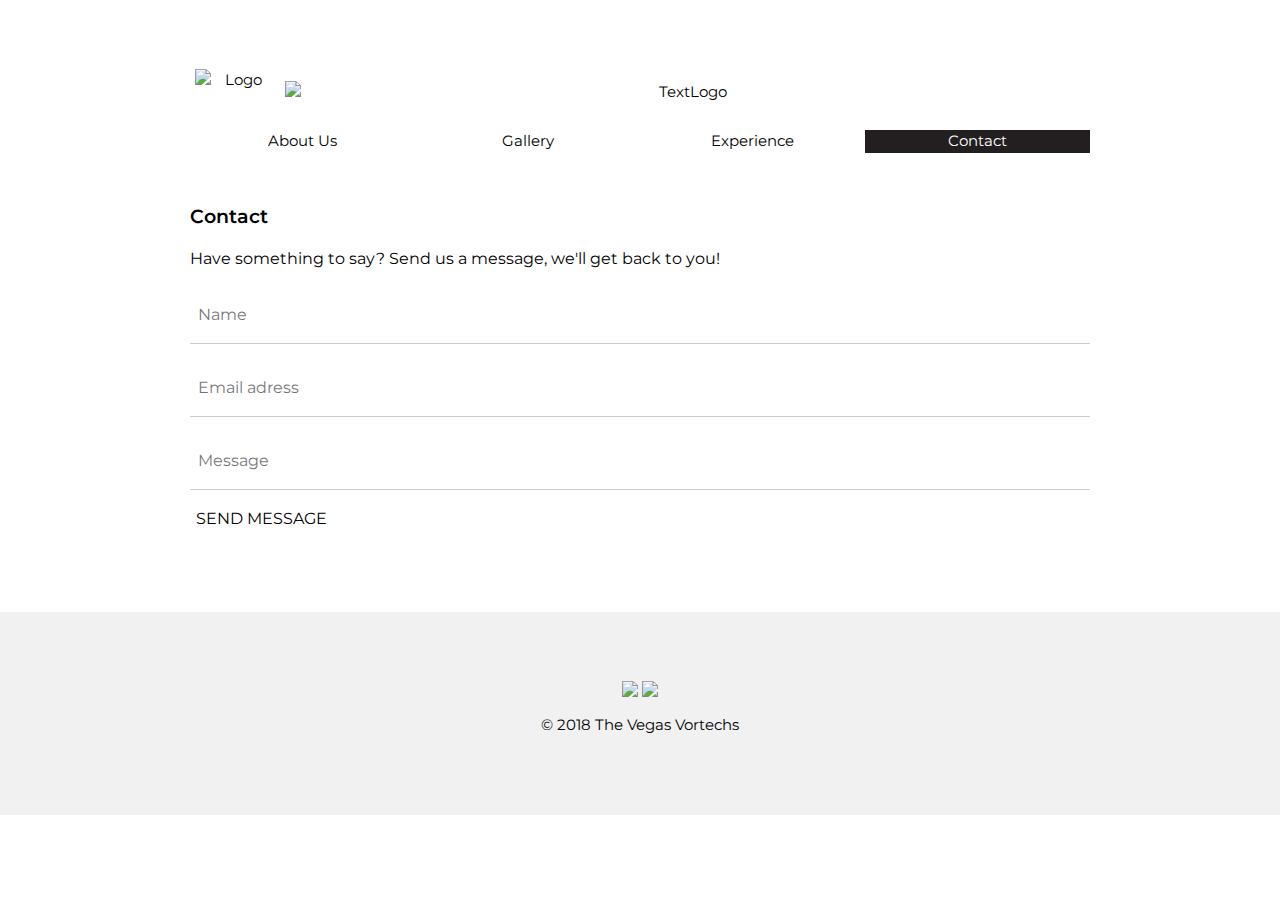
==== contact.html @ c932357c "Add files via upload" ====
<!DOCTYPE html>
<html>
<title>Vegas Vortechs</title>
<meta charset="UTF-8">
<meta name="viewport" content="width=device-width, initial-scale=1">
<link href="https://fonts.googleapis.com/css?family=Montserrat:400,500,600,700" rel="stylesheet">
<link rel="stylesheet" href="style.css">
<link rel="shortcut icon" href="favicons.png">
<link rel="stylesheet" href="https://cdnjs.cloudflare.com/ajax/libs/font-awesome/4.7.0/css/font-awesome.min.css">

<style>
body,p,h1,h2,h3,h4,h5,h6 {font-family: "Montserrat", sans-serif}
h3 { font-weight: 600;margin-bottom: 0;}
</style>
<body>
<div class="container padding-64">
<div class="content center images">
    <a href="index.html">
<img class="topimg topimg1" src="images/Logo.png" alt="Logo" style="width: 10%;">
<img class="topimg " src="images/text.png" alt="TextLogo" style="width: 90%;padding: 16.755px 5px;">
    </a>
</div>
<div class="content padding-16">
    <div class="row">
        <div class="column"><a class="nodec" href="about.html"><p class="center barthing">About Us</p></a></div>
        <div class="column"><a class="nodec" href="gallery.html"><p class="center barthing">Gallery</p></a></div>
        <div class="column"><a class="nodec" href="lessons.html"><p class="center barthing">Experience</p></a></div>
        <div class="column"><a class="nodec" href="contact.html"><p class="current center barthing">Contact</p></a></div>
    </div>
</div>

<div class="content">
    <h3>Contact</h3>
    <p>Have something to say? Send us a message, we'll get back to you!</p>
    <form action="action_page.php" method="post">
      <p><input class="input padding-16" type="text" placeholder="Name" name="name"></p>
      <p><input class="input padding-16" type="email" placeholder="Email adress" name="email"></p>
      <p><input class="input padding-16" type="text" placeholder="Message" name="message"></p>
      <p><button class="button white section" type="submit">SEND MESSAGE</button></p>
    </form>
</div>

</div>
  <footer class="padding-64 light-grey center" id="footer">
    <div class="">
        <a href="https://www.facebook.com/vegas.vortechs.14 "><img src="images/fb.png" class="media"></a>
        <a href="https://instagram.com/the_vegas_vortechs?utm_source=ig_profile_share&igshid=18ozrs42c6ci4 "><img src="images/ig.png" class="media"></a>
        <p style="font-size: 15px;">© 2018 The Vegas Vortechs</p>
      </div>
  </footer>
</body>
    
    
    
<script>

</script>
    
    
</html>
---- style.css ----
html{box-sizing:border-box}*,*:before,*:after{box-sizing:inherit}
html{-ms-text-size-adjust:100%;-webkit-text-size-adjust:100%}body{margin:0}
body, html {height: 100%}

p {font-size: 16px;}
h3 {font-size: 19px;}

/* My custom CSS */
.column {
    float: left;
    width: 25%;
    padding: 0px;
    height: 100%;
}

.columnsecond {
    float: right;
    width: 90%;
    padding: 25px;
    height: 106.66px;
    overflow: hidden;
}

.row:after {
    content: "";
    display: table;
    clear: both;
    height: auto;
}
.barthing {
    color: black;
    background-color: #fff;
    font-size: 15px;
}

.barthing:hover {
font-weight: bold;
color: white;
background-color: #231f20;
}

.current {
color: white;
background-color: #231f20;
}

.nodec {
      text-decoration:none;
}

.feature {
    width: 300px;
    height: auto;
    float: left;
}

.featureclothes {
    width: 300px;
    height: 280px;
    float: left;
}

.featuretruck {
    width: 450px;
    height: auto;
    float: left;
}

.mySlides {display:none}

/* Slideshow container */

/* The dots/bullets/indicators */
.dot {
  height: 15px;
  width: 15px;
  margin: 0 2px;
  background-color: #bbb;
  border-radius: 50%;
  display: inline-block;
  transition: background-color 0.6s ease;
}

.active {
  background-color: #717171;
}

.thumb {
    height: 200px;
    display: block;
    margin: auto;
}

.thumbboard {
    height: 500px;
    display: block;
    margin: auto;
}

.thumbwheel {
    height: 300px;
    display: block;
    margin: auto;
}

.thumbtruck {
    height: 150px;
    display: block;
    margin: auto;
}

.itemname {
    font-size: 11px;
    color: #000;
}
.itemprice {
    font-size: 11px;
    color: #4f4f4f;
    margin: 0;
}

.desc {
margin: auto;
display: block;
width: 200px;
}
/* W3.CSS 4.06 November 2017 by Jan Egil and Borge Refsnes */
html{box-sizing:border-box}*,*:before,*:after{box-sizing:inherit}
/* Extract from normalize.css by Nicolas Gallagher and Jonathan Neal git.io/normalize */
html{-ms-text-size-adjust:100%;-webkit-text-size-adjust:100%}body{margin:0}
figure,footer{display:block}
a{background-color:transparent;-webkit-text-decoration-skip:objects}
a:active,a:hover{outline-width:0}figure{margin:1em 40px}img{border-style:none}
button,input{font:inherit;margin:0}
button,input{overflow:visible}button{text-transform:none}
button,html [type=button]{-webkit-appearance:button}
button::-moz-focus-inner, [type=button]::-moz-focus-inner{border-style:none;padding:0}
button:-moz-focusring, [type=button]:-moz-focusring{outline:1px dotted ButtonText}
::-webkit-input-placeholder{color:inherit;opacity:0.54}
::-webkit-file-upload-button{-webkit-appearance:button;font:inherit}
/* End extract */
html,body{font-family:Verdana,sans-serif;font-size:15px;line-height:1.5}html{overflow-x:hidden}h2{font-size:30px}h4{font-size:20px}
h2,h4{font-family:"Montserrat",Arial,sans-serif;font-weight:400;margin:10px 0}.wide{letter-spacing:4px}img{margin-bottom:-5px}a{color:inherit}
.button{border:none;display:inline-block;outline:0;vertical-align:middle;overflow:hidden;text-decoration:none;color:inherit;background-color:inherit;text-align:center;cursor:pointer;white-space:nowrap}
button:hover {color: black;}
.button{-webkit-touch-callout:none;-webkit-user-select:none;-khtml-user-select:none;-moz-user-select:none;-ms-user-select:none;user-select:none}
.input{padding:8px;display:block;border:none;border-bottom:1px solid #ccc;width:100%}
.modal{z-index:3;display:none;padding-top:100px;position:fixed;left:0;top:0;width:100%;height:100%;overflow:auto;background-color:rgb(0,0,0);background-color:rgba(0,0,0,0.4)}
.modal-content{margin:auto;background-color:#fff;position:relative;padding:0;outline:0;width:600px}
.container:after,.container:before,.row:after,.row:before,.row-padding:after,.row-padding:before{content:"";display:table;clear:both}
.half{float:left;width:100%}
@media (min-width:601px){.half{width:49.99999%}}
.content{max-width:900px;margin:auto}

@media (max-width:600px){.modal-content{margin:0 10px;width:auto!important}.modal{padding-top:30px}}
@media (max-width:768px){.modal-content{width:500px}.modal{padding-top:50px}}
@media (min-width:993px){.modal-content{width:900px}}
.row-padding,.row-padding>.half{padding:0 8px}
.container{padding:0.01em 16px}
.center{text-align:center!important}
.padding-16{padding-top:16px!important;padding-bottom:16px!important}
.padding-64{padding-top:64px!important;padding-bottom:64px!important}.sidepaddings{padding-left:400px;padding-right:400px;}
.button:hover{color:#fff!important;background-color:#000!important}
/* Colors */
.white{color:#000!important;background-color:#fff!important}
.light-grey{color:#000!important;background-color:#f1f1f1!important}
.dark-grey{color:#fff!important;background-color:#616161!important}


.columnlogo {
    float: left;
    width: 20%;
    padding: 0px;
    height: 100%;
    overflow: hidden;
}

.topimg {
    padding: 5px;
    float: left;
}



.slideshow-container {
}
 
.text {
    margin-top: 0;
    font-style: italic;
    font-size: 14px;
    padding: 10px;
}

.texta {
    margin-top: 0;
    font-style: italic;
    font-size: 14px;
    padding: 10px;
    width: 80%;
    float: right;
}


.media {
    width: 50px;
    opacity: 1;

}
.media:hover {
    width: 50px;
    opacity: 0.7;

}

.aboutuspic {
    width: 100%;
}

.avatar {
    width: 20%;
    float: left;
}

.quote {
    font-style: italic;
    float: right;
    font-size: 14px;
    padding-top: 20px;
    padding-bottom: 20px;

    width: 100%
}


div.gallery img {
    width: 100%;
    height: auto;
}
* {
    box-sizing: border-box;
}

.responsive {
    padding:6px;
    float: left;
    width: 24.99999%;
}

@media only screen and (max-width: 700px) {
    .responsive {
        width: 49.99999%;
    }
}

@media only screen and (max-width: 500px) {
    .responsive {
        width: 100%;
    }
}

.clearfix:after {
    content: "";
    display: table;
    clear: both;
}
.orange {
    color: #a86d3f;
}

.blue {
    color: darkblue;
}
.w3-button{border:none;display:inline-block;padding:8px 16px;vertical-align:middle;overflow:hidden;text-decoration:none;color:inherit;background-color:inherit;text-align:center;cursor:pointer;white-space:nowrap}
.w3-button{-webkit-touch-callout:none;-webkit-user-select:none;-khtml-user-select:none;-moz-user-select:none;-ms-user-select:none;user-select:none}   
.w3-button:disabled{cursor:not-allowed;opacity:0.3}
.w3-button{width:100%;text-align:left;padding:8px 16px}
.w3-button{white-space:normal}
.w3-button:hover{color:#000!important;background-color:#ccc!important}
.w3-input{padding:8px;display:block;border:none;border-bottom:1px solid #ccc;width:100%}
.w3-section,.w3-code{margin-top:16px!important;margin-bottom:16px!important}
img {
  opacity: 1;
  transition: opacity 0.3s;
}

img[data-src] {
  opacity: 0;
}
@media only screen and (max-width: 700px) {
    .topimg {
        padding: 5px;
        float:none;
    }
}
@media only screen and (max-width: 700px) {
    .topimg1 {
 
    }
}
.images {
    height: auto;
}
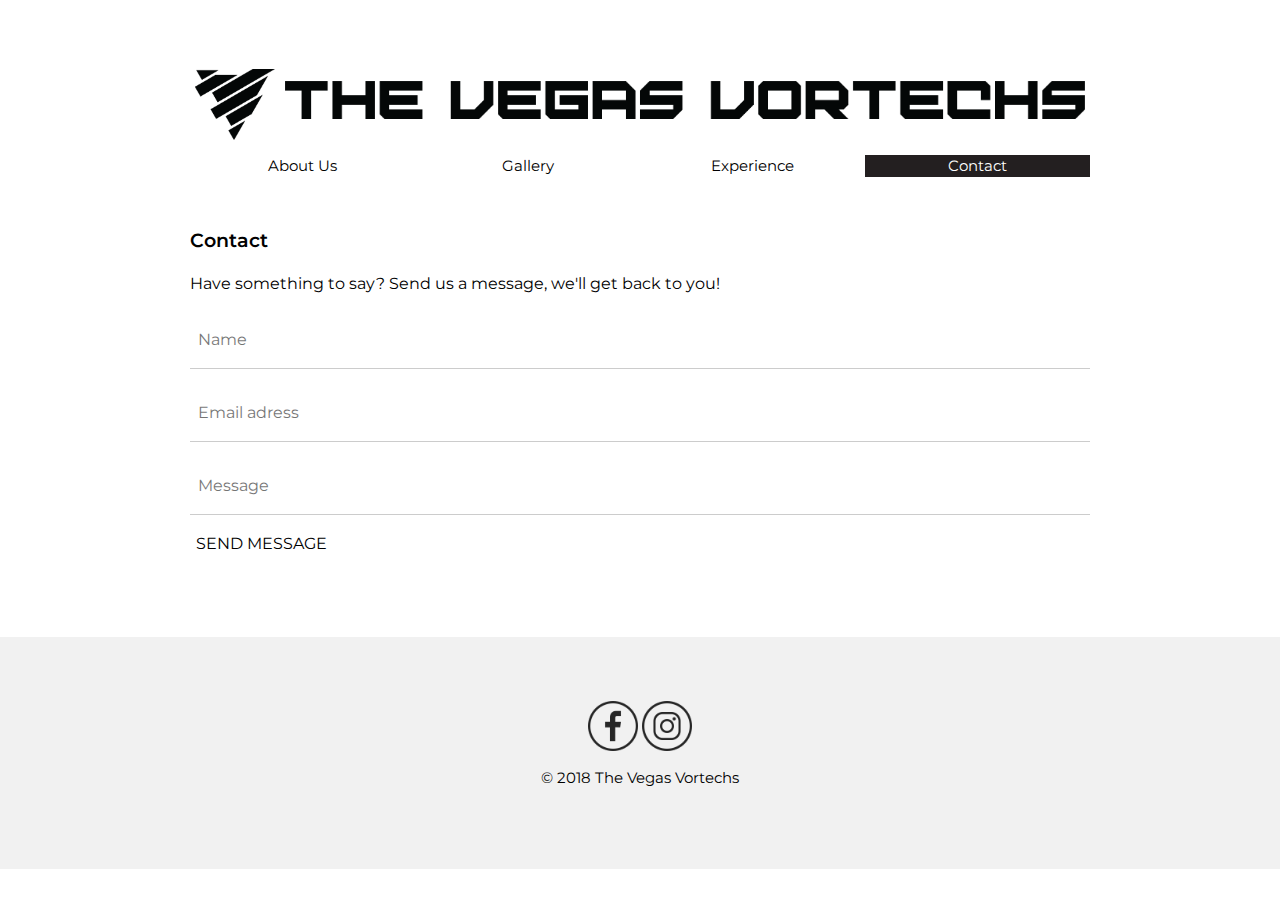
==== commit a1b472bd: "Update contact.html" ====
--- a/contact.html
+++ b/contact.html
@@ -32,12 +32,17 @@
 <div class="content">
     <h3>Contact</h3>
     <p>Have something to say? Send us a message, we'll get back to you!</p>
-    <form action="action_page.php" method="post">
+    
+    <form id="my-form" action="https://formspree.io/mvoardvd" method="POST">
       <p><input class="input padding-16" type="text" placeholder="Name" name="name"></p>
-      <p><input class="input padding-16" type="email" placeholder="Email adress" name="email"></p>
+      <p><input class="input padding-16" type="email" placeholder="Email adress" name="_replyto"></p>
       <p><input class="input padding-16" type="text" placeholder="Message" name="message"></p>
-      <p><button class="button white section" type="submit">SEND MESSAGE</button></p>
+      <p><button id="my-form-button" class="button white section" type="submit">SEND MESSAGE</button></p>
+      <p id="my-form-status"></p>
     </form>
+    
+
+    
 </div>
 
 </div>
@@ -53,8 +58,52 @@
     
     
 <script>
+  window.addEventListener("DOMContentLoaded", function() {
 
+    // get the form elements defined in your form HTML above
+    
+    var form = document.getElementById("my-form");
+    var button = document.getElementById("my-form-button");
+    var status = document.getElementById("my-form-status");
+
+    // Success and Error functions for after the form is submitted
+    
+    function success() {
+      form.reset();
+      button.style = "display: none ";
+      status.innerHTML = "Thanks!";
+    }
+
+    function error() {
+      status.innerHTML = "Oops! There was a problem.";
+    }
+
+    // handle the form submission event
+
+    form.addEventListener("submit", function(ev) {
+      ev.preventDefault();
+      var data = new FormData(form);
+      ajax(form.method, form.action, data, success, error);
+    });
+  });
+  
+  // helper function for sending an AJAX request
+
+  function ajax(method, url, data, success, error) {
+    var xhr = new XMLHttpRequest();
+    xhr.open(method, url);
+    xhr.setRequestHeader("Accept", "application/json");
+    xhr.onreadystatechange = function() {
+      if (xhr.readyState !== XMLHttpRequest.DONE) return;
+      if (xhr.status === 200) {
+        success(xhr.response, xhr.responseType);
+      } else {
+        error(xhr.status, xhr.response, xhr.responseType);
+      }
+    };
+    xhr.send(data);
+  }
 </script>
     
     
-</html>+</html>
